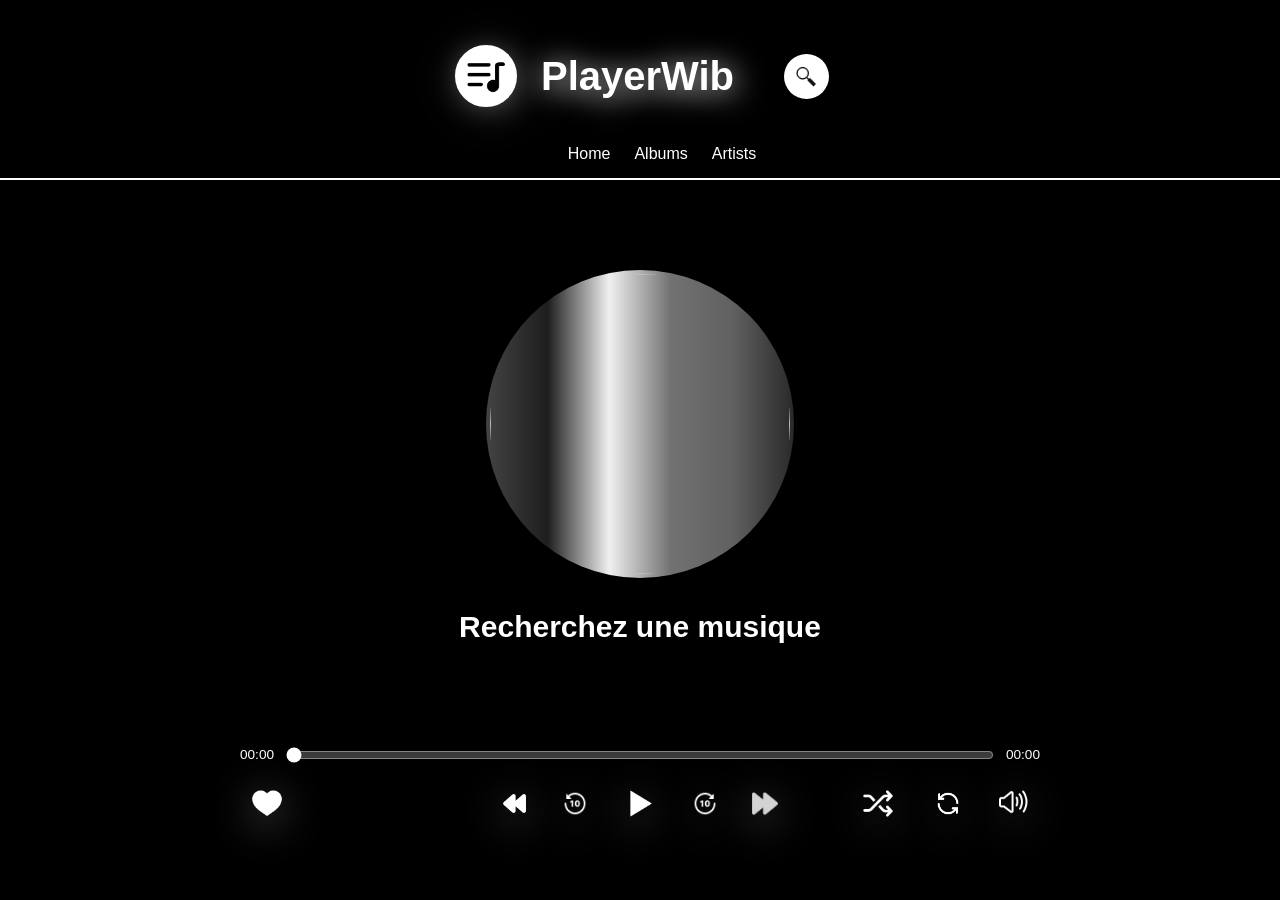
==== templates/listen.html @ 6844b31d "Premier commit" ====
<!DOCTYPE html>
<html lang="fr">
<head>
    <meta charset="UTF-8">
    <meta name="viewport" content="width=device-width, initial-scale=1.0">
    <title>PlayerWib - Écoute</title>
    <link rel="stylesheet" href="/static/player.css">
    <link rel="icon" type="image/x-icon" href="/images/favicon.ico">
</head>
<body>
    <div class="main-container">
        <div class="header-container">
            <div class="header-container-title-icon">
                <div class="header-title-container">
                    <div id="header-icon-container">
                        <img id="header-icon" src="/images/favicon.ico" alt="Logo">
                    </div>
                    <h1 id="header-title">PlayerWib</h1>
                </div>
                <div class="searchBtn-container">
                    <button id="searchBtn" type="button">
                        <img id="searchBtnImg" src="/images/searchBtnImg.png" alt="Search">
                    </button>
                    <input id="searchInput" type="text" placeholder="">
                </div>
            </div>
            <div class="directions-container">
                <a class="directions-text" href="/">Home</a>
                <a class="directions-text" href="#">Albums</a>
                <a class="directions-text" href="#">Artists</a>
            </div>
        </div>

        <div class="player-container">
            <div class="now-playing-card">
                <img id="currentThumbnail" class="paused">
                <div class="track-info">
                    <h2 id="currentTitle">Recherchez une musique</h2>
                    <p id="currentArtist"></p>
                </div>
                
                <audio id="AudioPlayer"></audio>
                <div class="control-progression">
                    <div class="progress-bar-container">
                        <p id="current-time">00:00</p>
                        <input type="range" id="progress-range" min="0" max="100" value="0" step="0.1">
                        <p id="end-time">00:00</p>
                    </div>

                    <div class="controls-container">
                        <div class="favourite-container">
                            <button class="control-btn play-pause" id="favouriteBtn" alt="Make the song one of your favourite">
                                <img src="/images/favourite.png" id="Make the song one of your favourite"> 
                            </button>
                        </div>
                        <button class="control-btn forward-backward" id="BackwardStepBtn" aria-label="Écoute précédente">
                            <img src="/images/rewind-button.png" id="backward" alt="Écoute précédente">
                        </button>
                        <button class="control-btn forward-backward" id="Backtensecs" aria-label="10 secondes en arrière">
                            <img src="/images/back10secs.png" id="tenSecsBack" aria-label="10 secondes en arrière">
                        </button>
                        <button class="control-btn play-pause" id="PauseBtn" aria-label="Play or Pause">
                            <img src="/images/play.png" id="PauseImg" alt="Play">
                        </button>
                        <button class="control-btn forward-backward" id="Forwardtensecs" aria-label="10 secondes en avant">
                            <img src="/images/forward10secs.png" id="tenSecsForward" aria-label="10 secondes en avant">
                        </button>
                        <button class="control-btn forward-backward" id="ForwardStepBtn" aria-label="Écoute suivante">
                            <img src="/images/forward.png" id="forward" alt="Écoute suivante">
                        </button>
                        <div class="volume-container">
                            <button class="control-btn play-pause" id="volumeBtn" alt="Volume">
                                <img src="/images/max_volume.png" id="volume" alt="Le volume">
                            </button>
                        </div>
                        <div class="random-play-container">
                            <button class="control-btn play-pause" id="randomplayBtn" alt="Play some random songs">
                                <img src="/images/random_play.png" id="randomplay" alt="Play some random songs"> 
                            </button>
                        </div>
                        <div class="play-again-container">
                            <button class="control-btn forward-backward" id="playagainBtn" alt="Play Again !">
                                <img src="/images/loop.png" id="playagain" alt="Play again !"> 
                            </button>
                        </div>
                    </div>
                </div>
            </div>
        </div>
    </div>
    <script src="/static/player.js"></script>
</body>
</html>
---- static/player.css ----
body {
    background: #000000;
    margin: 0;
}

.header-container {
    position: absolute;
    top: 0;
    left: 0;
    width: 100%;
    height: 180px;
    padding: 5px;
    margin: 0;
    box-sizing: border-box;
    border-bottom: 2px solid #ffffff;
    color: #ffffff;
    overflow: hidden;
}


.header-container-title-icon {
    padding-top: 12px;
    box-sizing: border-box;
    display: flex;
    flex-direction: row;
    height: 130px;
    align-items: center;
    justify-content: center;
}
.header-title-container {
    font-family: 'Gill Sans', 'Gill Sans MT', Calibri, 'Trebuchet MS', sans-serif;
    display: flex;
    align-items: center;
}

#header-title {
    font-size: 40px;
    margin: 20px;
    line-height: 1;
    text-shadow: 2px 3px 30px;
    user-select: none;
}

#header-icon-container {
    background-color: #ffffff;
    padding: 6px;
    display: flex;
    align-items: center;
    justify-content: center;
    border: 4px solid #000000;
    border-radius: 999px;
    flex-shrink: 0;
}

#header-icon {
    cursor: pointer;
    -webkit-user-drag: none;
    user-select: none;
    width: 50px;
    height: 50px;
    display: block;
    box-sizing: border-box;
    object-fit: contain;
    padding: 4px;
    border-radius: 40%;
    filter: drop-shadow(2px 4px 20px #ffffff) drop-shadow(0px 0px 15px  #ffffff);
}

/* Directions */

.directions-container {
    text-align: center;
    position: relative;
    margin-top: auto;
    width: 100%;
    padding: 10px 12px;
    justify-self: center;
    user-select: none;
    -webkit-user-drag: none;
}


.directions-text {
    margin-left: 20px;
    padding-bottom: 5px;
    position: relative;
    color: #ffffff;
    text-decoration: none;
    font-family: 'Lucida Sans', 'Lucida Sans Regular', 'Lucida Grande', 'Lucida Sans Unicode', Geneva, Verdana, sans-serif;
}

.directions-text::after {
    content: "";
    position: absolute;
    background-color: #ffffff;
    width: 100%;
    height: 2px;
    bottom: 0;
    left: 0;
    transform: scaleX(0);
    transform-origin: bottom right;
    transition: transform 0.2s ease-out;
    border-radius: 999px;
}

.directions-text:hover::after {
    transform: scaleX(1);
    transform-origin: bottom left;
}

/* Search */

.searchBtn-container {
    display: flex;
    align-items: center;
    background: #ffffff;
    margin-left: 30px;
    border-radius: 999px;
    width: 45px;
    transition: width 0.3s ease-out;
}

.searchBtn-container.open {
    width: 300px;
    filter: drop-shadow(0px 2px 20px #9f9f9f);
}

#searchBtn {
    display: flex;
    align-items: center;
    justify-content: center;    
    cursor: pointer;
    background: transparent;
    border: none;
    border-radius: 999px;
    padding: 10px;
    width: 45px;
    z-index: 2;
}

#searchBtnImg {
    -webkit-user-drag: none;
    user-select: none;
    display: block;
    box-sizing: border-box;
    object-fit: contain;
    width: 25px;
    height: 25px;
    border-radius: 40%;
}

#searchInput {
    display: flex;
    align-items: center;
    justify-content: center;    
    color: transparent;
    border: none;
    border-radius: 999px;
    padding: 10px;
    width: 20px;
    margin-left: -42px;
    outline: none;
    transition: width 0.3s ease-out;
}

#searchInput.open {
    margin-left: 5px;
    display: flex;
    color: #000000;
    width: 230px;
}


/* Music Interface */

#currentThumbnail {
    padding: 4px;
    width: 300px;
    height: 300px;
    display: flex;
    position: absolute;
    top: 30%;
    left: 50%;
    transform: translateX(-50%);
    border-radius: 50%;
    animation: diskanimation 50s linear infinite, diskcolors 5s linear infinite alternate;
    background: linear-gradient(180deg,
                                rgb(252, 252, 252),
                                rgb(245, 230, 230),
                                rgb(175, 196, 213),
                                hsla(0, 9%, 94%, 0.856),
                                #b4b4b7,
                                #989898);
    background-size: 200% 200%;
    user-select: none;
    -webkit-user-drag: none;
}

#currentThumbnail.paused {
    background: linear-gradient(90deg,
                                rgb(67, 67, 67),
                                rgb(30, 30, 30),
                                rgb(240, 240, 240),
                                hsla(0, 0%, 68%, 0.653),
                                #616161,
                                #292929);
    animation-play-state: paused;
}

#currentThumbnail.loading {
    background: linear-gradient(90deg,
                                rgb(78, 196, 216),
                                rgba(8, 155, 240, 0.772),
                                #37dbf089,
                                hsla(199, 98%, 61%, 0.548),
                                #3c82d8,
                                rgb(9, 218, 255));
    animation: diskanimation 50s linear infinite, diskcolors 5s linear infinite alternate;;
}
#currentTitle {
    white-space: nowrap; 
    overflow: hidden;
    text-overflow: ellipsis;
    max-width: 800px;
    justify-self: center;
    user-select: none;
    -webkit-user-drag: none;
}

#currentArtist {
    white-space: nowrap; 
    overflow: hidden;
    text-overflow: ellipsis;
    max-width: 800px;
    justify-self: center;
    user-select: none;
    -webkit-user-drag: none;
}

@keyframes diskanimation {
    0% {
        transform: translateX(-50%) rotateZ(0deg);
        background-position: 0% 50%;
    }
    100% {
       transform: translateX(-50%) rotateZ(360deg); 
       background-position: 50% 100%;
    }
}

@keyframes diskcolors {
    0% {
        background-position: 0% 50%;
    }
    100% {
       background-position: 50% 100%;
    }
}

.track-info {
    color: #ffffff;
    font-size: 20px;
    font-family: 'Lucida Sans', 'Lucida Sans Regular', 'Lucida Grande', 'Lucida Sans Unicode', Geneva, Verdana, sans-serif;
    display: flex;
    align-items: center;
    position: absolute;
    top: 65%;
    left: 50%;
    transform: translateX(-50%);
    flex-direction: column;
}


#audioPlayer {
    display: none;
}

.control-progression {
    position: absolute;
    top: 87.5%;
    left: 50%;
    transform: translate(-50%, -50%);
    width: 800px;
    padding: 16px;

    border-radius: 24px;
    display: flex;
    flex-direction: column;
    align-items: center;
    gap: 12px;
    user-select: none;
    -webkit-user-drag: none;
}

.progress-bar-container {
    display: flex;
    align-items: center;
    width: 100%;
    gap: 10px;
}

#progress-range {
    width: 100%;
    cursor: pointer;
    accent-color: rgb(255, 255, 255);
}

#progress-range::-webkit-slider-thumb {
    transition: 0.2s ease;
}

#progress-range::-webkit-slider-thumb:hover {
    transform: scale(1.15);
    filter: drop-shadow(0px 4px 10px #ffffff);
}


#current-time,
#end-time {
    color: #ffffff;
    margin: 0;
    font-family: sans-serif;
    font-size: 0.85rem;
    white-space: nowrap;
}

.controls-container {
    position: relative;
    display: flex;
    align-items: center;
    justify-content: center;
    gap: 16px;
    width: 100%; 

}

.favourite-container {
    position: absolute;
    left: 0;
}

.play-again-container {
    position: absolute;
    right: 70px;
}

.random-play-container {
    position: absolute;
    right: 135px;
}

.volume-container {
    position: absolute;
    right: 0;
}

#volumeBtn {
    display: inline-block;
    transform-origin: center center;
}

#volumeBtn:hover {
    animation: volume_shock 0.8s ease-in-out;
}

@keyframes volume_shock {
    0%   { transform: rotateZ(0deg); }
    40%  { transform: rotateZ(7.5deg); }
    80%  { transform: rotateZ(-7.5deg); }
    100% { transform: rotateZ(0deg); }
}

#favouriteBtn {
    display:inline-block;
    transform-origin: center center;
}

#favouriteBtn:hover {
    animation: heart-shock 1.5s ease-in-out infinite;
}

@keyframes heart-shock {
    40%  { transform: scale(1); }
    50%  { transform: scale(1.05); }
    60%  { transform: scale(1); }
    70%  { transform: scale(1.05); }
    80%  { transform: scale(1); }
    100% { transform: scale(1); }
}


#playagainBtn {
    display: inline-flex;
    justify-content: center;
    align-items: center;
    transform-origin: center center;
    transition: 0.2s ease;
}

#playagainBtn:hover {
    animation: loop 1s ease-out;
}

#playagainBtn.active {
    border-radius: 50%;
    filter: drop-shadow(0px 0px 0px);
    background-color: #323232ad;
}

#randomplayBtn {
    display: inline-flex;
    justify-content: center;
    align-items: center;
    transform-origin: center center;
}

#randomplayBtn:hover {
    animation: randomloop 0.5s ease-in-out;
}

@keyframes loop {
    0%  { transform: rotateZ(0deg);}
    100% {transform: rotateZ(360deg);}
}

@keyframes inverseloop {
    0%  { transform: rotateZ(0deg);}
    100% {transform: rotateZ(-360deg);}
}

@keyframes randomloop {
    0%  { transform: rotateY(0deg); }
    100% {transform: rotateX(180deg); }
}

.control-btn {
    display: flex;
    align-items: center;
    justify-content: center;
    background-color: transparent;
    border: none;
    border-radius: 50%;
    cursor: pointer;
    padding: 0;
    filter: drop-shadow(0px 8px 20px rgba(255, 255, 255, 0.4));
    transition: transform 0.2s ease, filter 0.2s ease;
    text-align: center;
    white-space: nowrap;
    overflow: hidden;
    text-overflow: ellipsis; 
}


.forward-backward {
    width: 44px;
    height: 44px;
}

.play-pause {
    width: 54px;
    height: 54px;
}

#PauseBtn {
    background: transparent;
    margin: 0;
    border: none;
}

#PauseBtn.brillant {
  animation: brillant 2s ease-in-out infinite alternate;
}

@keyframes brillant {
    from {
        filter: drop-shadow(0px 0px 2px #5e5e5e);
    }
    to {
        filter: drop-shadow(0px 0px 10px #ffffff);
    }
}

.control-btn img {
    width: 60%;
    height: 60%;
    object-fit: contain;
    transition: transform 0.2s cubic-bezier(0.25, 0.1, 0.65, 2.09);
}

.forward-backward:hover #forward {
    transform: translateX(3px);
}

.forward-backward:hover #backward {
    transform: translateX(-3px);
}

.forward-backward:hover #tenSecsForward {
    transform: rotateZ(20deg);
}


.forward-backward:hover #tenSecsBack {
    transform: rotateZ(-20deg);
}


#Backtensecs {
    display: inline-flex;
    justify-content: center;
    align-items: center;
    transform-origin: center center;
}

#Forwardtensecs {
    display: inline-flex;
    justify-content: center;
    align-items: center;
    transform-origin: center center;
}

#Backtensecs:focus {
    animation: inverseloop 0.4s ease-out;
}

#Forwardtensecs:focus {
    animation: loop 0.4s ease-out;
}

.control-btn:hover {
    filter: drop-shadow(0px 10px 25px rgba(255, 255, 255, 0.7));
}
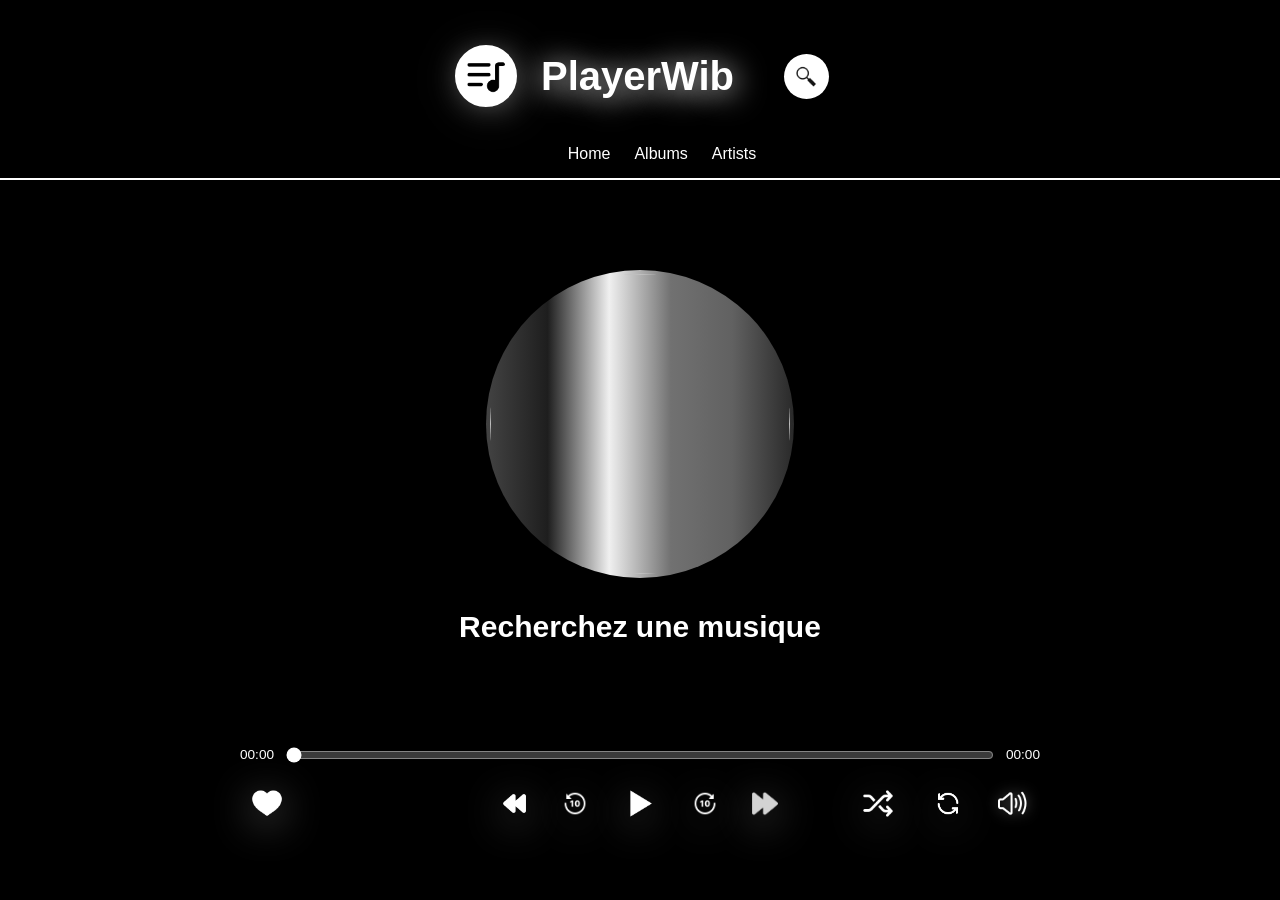
==== commit 6a583db7: "Last update" ====
--- a/templates/listen.html
+++ b/templates/listen.html
@@ -72,6 +72,7 @@
                             <button class="control-btn play-pause" id="volumeBtn" alt="Volume">
                                 <img src="/images/max_volume.png" id="volume" alt="Le volume">
                             </button>
+                            <input type="range" id="VolumeControlInput" min="0" max="100" step="0.1">
                         </div>
                         <div class="random-play-container">
                             <button class="control-btn play-pause" id="randomplayBtn" alt="Play some random songs">
--- a/static/player.css
+++ b/static/player.css
@@ -352,16 +352,57 @@
 .volume-container {
     position: absolute;
     right: 0;
+    width: 55px;
+    transition: width 0.6s ease, transform 0.6s ease; 
+    display: flex;
+    align-items: center;
+    overflow: hidden;
+}
+
+.volume-container:hover {
+    width: 200px;
+    transform: translateX(145px);
 }
 
 #volumeBtn {
-    display: inline-block;
-    transform-origin: center center;
+    background: transparent;
+    border: none;
+    cursor: pointer;
+    display: flex;
+    align-items: center;
+    padding: 0;
+    flex-shrink: 0;
+    filter: drop-shadow(0px 0px 7px rgba(255, 255, 255, 0.4));
 }
 
 #volumeBtn:hover {
     animation: volume_shock 0.8s ease-in-out;
-}
+    filter: drop-shadow(0px 0px 10px rgba(255, 255, 255, 0.4));
+}
+
+
+#VolumeControlInput {
+    display: none;
+    margin-left: 10px;
+    width: 100px;
+    cursor: pointer;
+    accent-color: rgb(255, 255, 255);
+}
+
+#VolumeControlInput::-webkit-slider-thumb {
+    transition: 0.2s ease;
+}
+
+#VolumeControlInput::-webkit-slider-thumb:hover {
+    transform: scale(1.05);
+    filter: drop-shadow(0px 0px 8px #ffffff);
+}
+
+
+#VolumeControlInput.active {
+    display: block;
+}
+
 
 @keyframes volume_shock {
     0%   { transform: rotateZ(0deg); }
@@ -369,6 +410,7 @@
     80%  { transform: rotateZ(-7.5deg); }
     100% { transform: rotateZ(0deg); }
 }
+
 
 #favouriteBtn {
     display:inline-block;
@@ -450,7 +492,6 @@
     text-overflow: ellipsis; 
 }
 
-
 .forward-backward {
     width: 44px;
     height: 44px;
@@ -529,5 +570,4 @@
 
 .control-btn:hover {
     filter: drop-shadow(0px 10px 25px rgba(255, 255, 255, 0.7));
-}
-
+}
